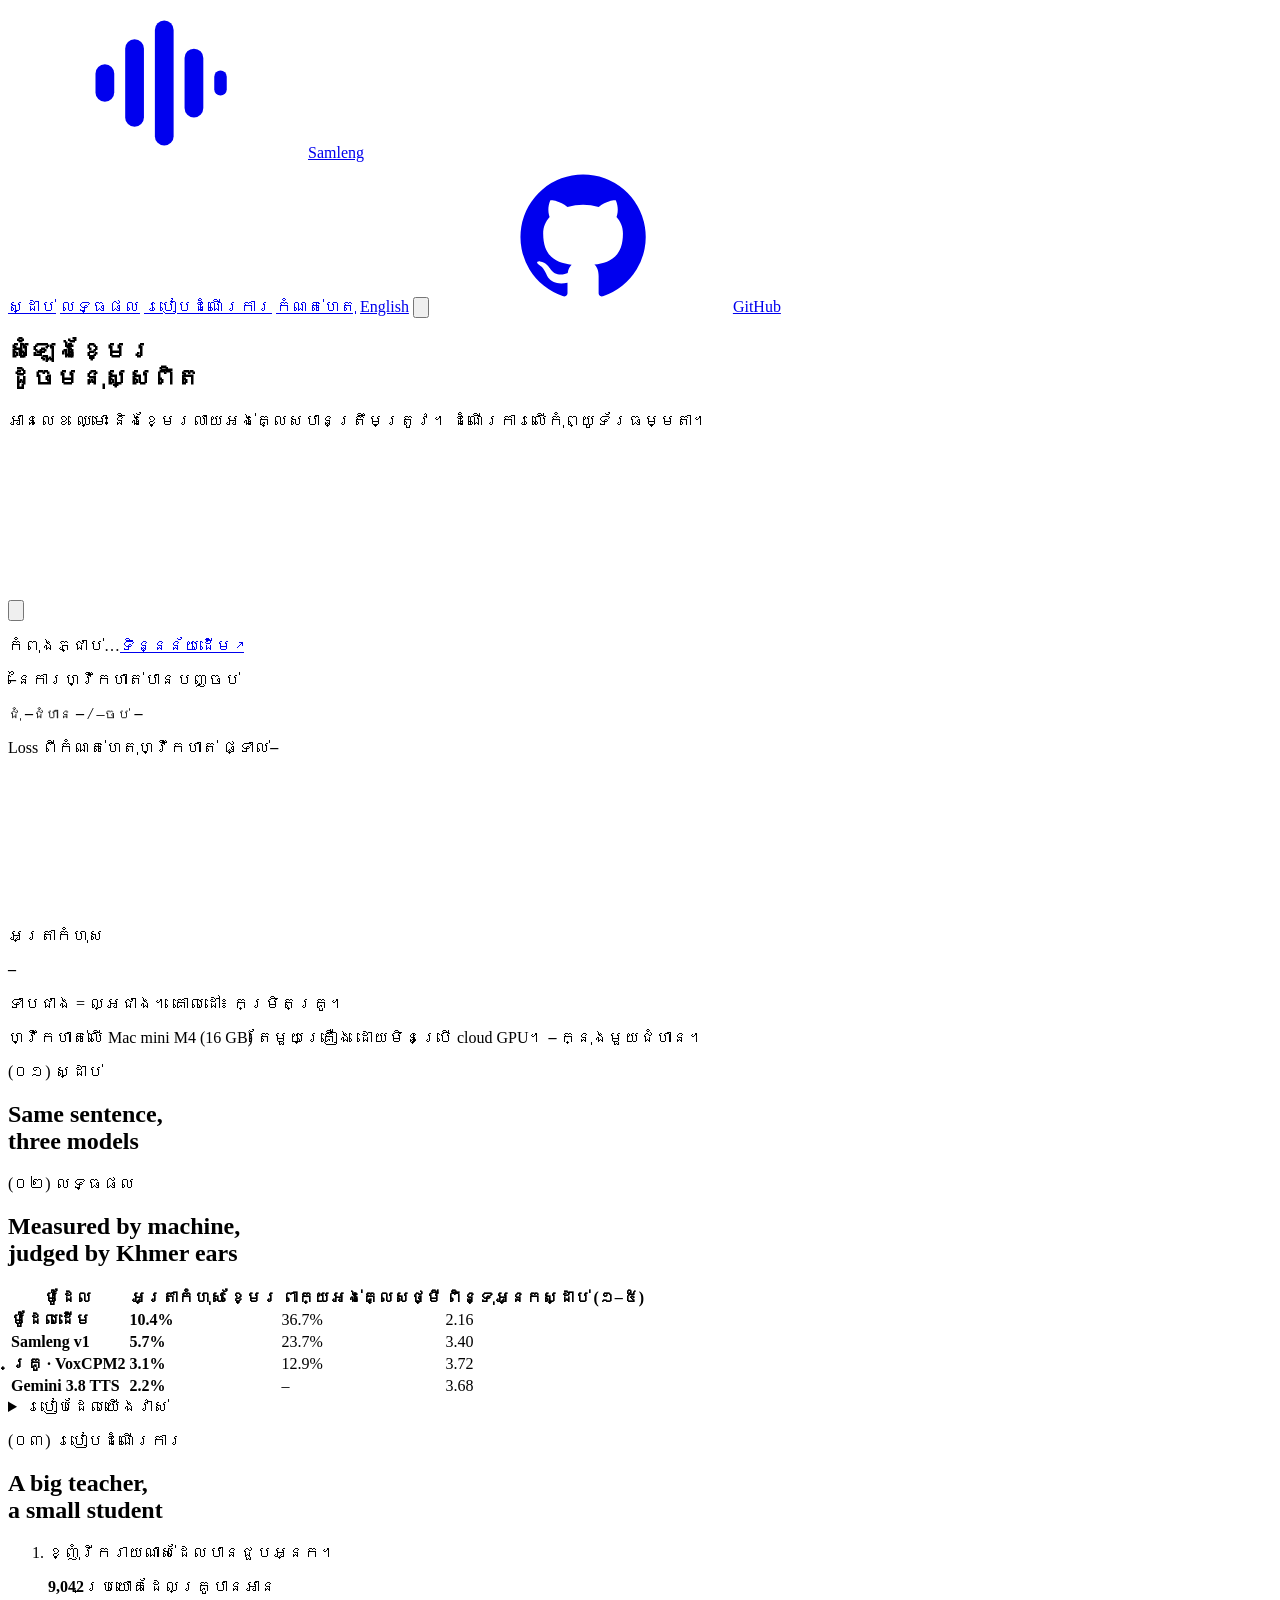
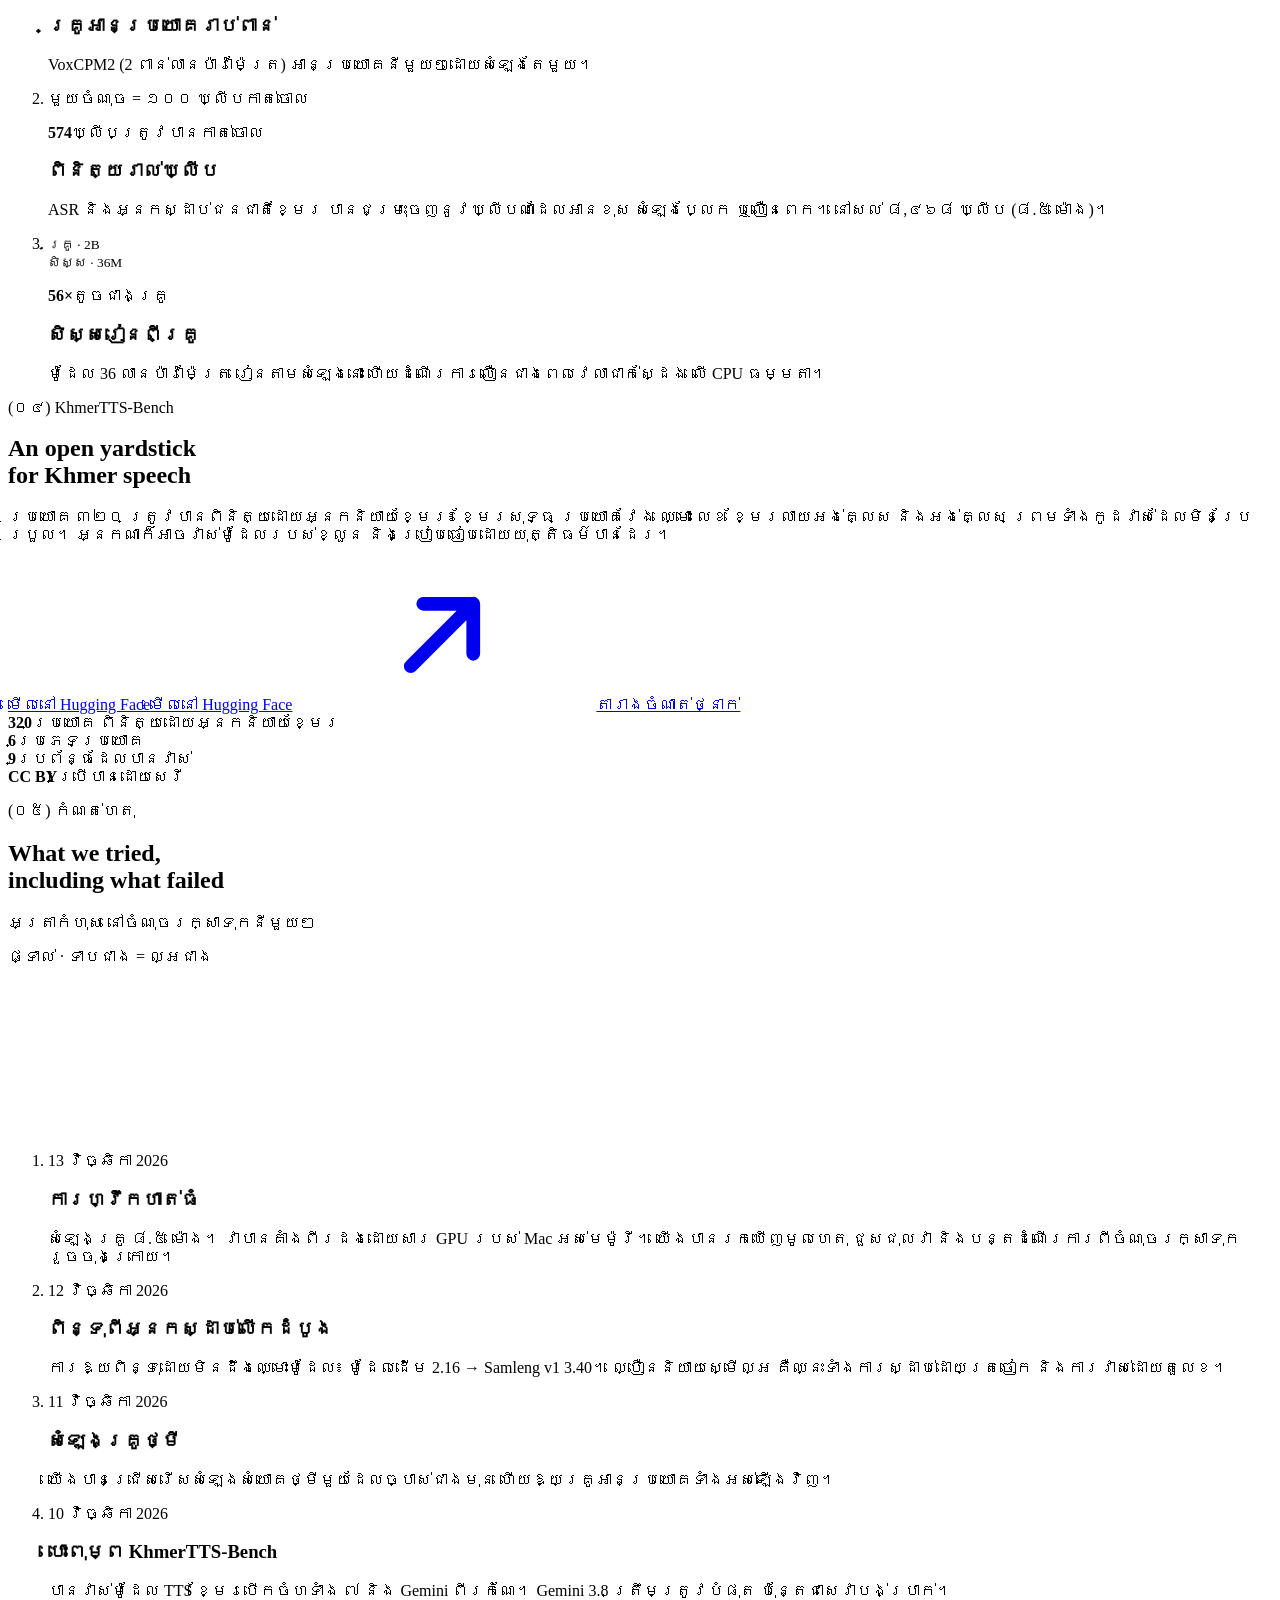
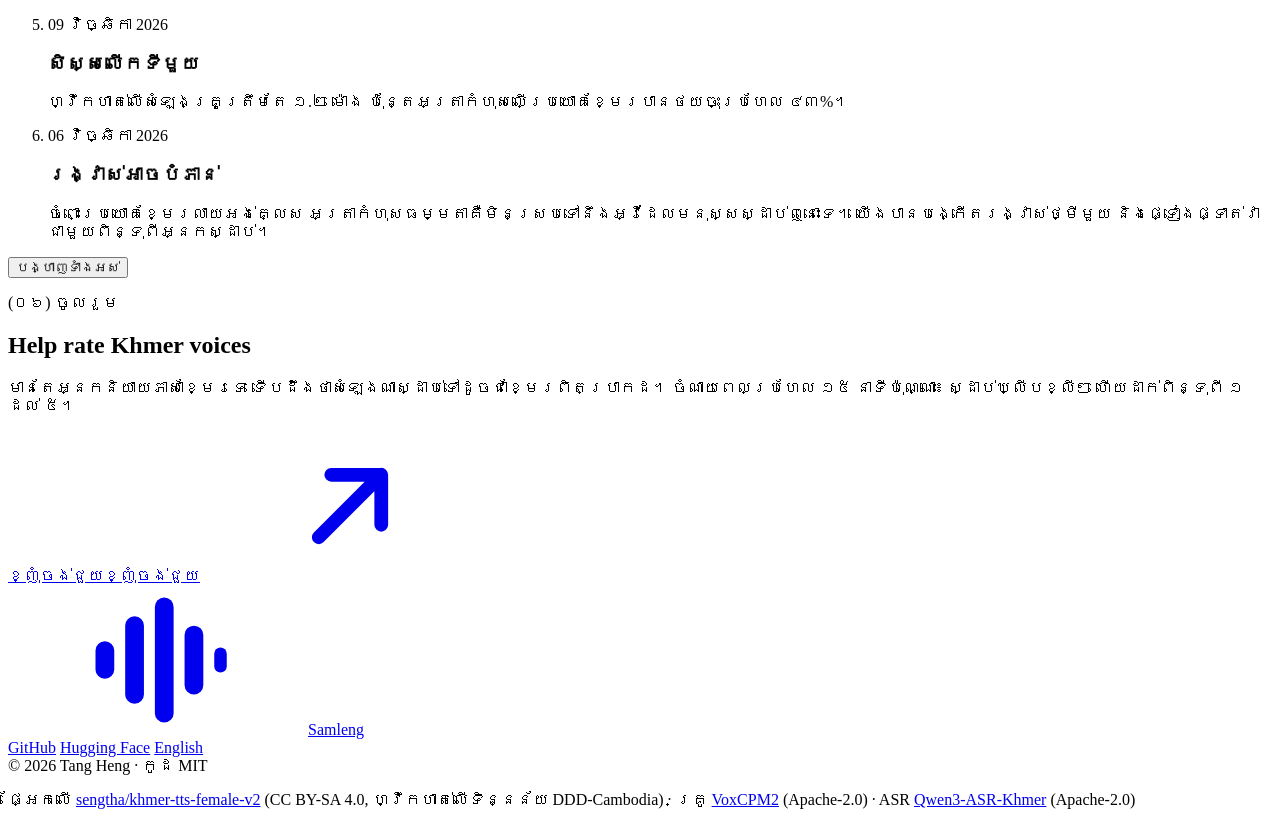
==== web/km/index.html @ 971cd3b6 "Lab log comes from the live status" ====
<!doctype html>
<html lang="km">
<head>
  <meta charset="utf-8">
  <meta name="viewport" content="width=device-width, initial-scale=1">
  <title>Samleng សំឡេង៖ សំឡេងខ្មែរបើកចំហ ដែលស្ដាប់ទៅដូចមនុស្សពិត</title>
  <meta name="description" content="Samleng គឺជាម៉ូដែលបំប្លែងអត្ថបទទៅជាសំឡេងខ្មែរបើកចំហ។ វាអានលេខ ឈ្មោះ និងប្រយោគខ្មែរលាយអង់គ្លេសបានត្រឹមត្រូវ ហើយដំណើរការលើកុំព្យូទ័រធម្មតា។ មើលការហ្វឹកហាត់ផ្ទាល់។">
  <meta name="color-scheme" content="light dark">
  <meta name="theme-color" media="(prefers-color-scheme: light)" content="#EEEBE5">
  <meta name="theme-color" media="(prefers-color-scheme: dark)" content="#0C0E16">
  <link rel="alternate" hreflang="km" href="/km">
  <link rel="alternate" hreflang="en" href="/">
  <meta property="og:type" content="website">
  <meta property="og:site_name" content="Samleng">
  <meta property="og:locale" content="km_KH">
  <meta property="og:title" content="Samleng សំឡេង: សំឡេងខ្មែរបើកចំហ">
  <meta property="og:description" content="ម៉ូដែល TTS ខ្មែរបើកចំហ ដែលអានលេខ ឈ្មោះ និងប្រយោគខ្មែរលាយអង់គ្លេសបានត្រឹមត្រូវ។ មើលការហ្វឹកហាត់ផ្ទាល់។">
  <link rel="icon" href="/favicon.svg" type="image/svg+xml">
  <link rel="preconnect" href="https://fonts.googleapis.com">
  <link rel="preconnect" href="https://fonts.gstatic.com" crossorigin>
  <link rel="stylesheet" href="https://fonts.googleapis.com/css2?family=Mona+Sans:wdth,wght@75..125,200..900&amp;family=Kantumruy+Pro:wght@300..700&amp;family=Koulen&amp;display=swap">
  <link rel="stylesheet" href="/styles.css">
</head>
<body data-theme="paper" data-lang="km" data-status="https://gist.githubusercontent.com/tangheng05/88470c558a887022f9c8f72951895528/raw/status.json">
<script>
  let saved = null;
  try { saved = localStorage.getItem("samleng-theme"); } catch (e) {}
  document.body.dataset.theme = saved || (matchMedia("(prefers-color-scheme: dark)").matches ? "night" : "paper");
</script>

<svg width="0" height="0" style="position:absolute" aria-hidden="true">
  <defs>
    <symbol id="mark" viewBox="0 0 24 24"><g fill="currentColor"><rect x="2" y="9" width="3" height="6" rx="1.5" /><rect x="6.75" y="5" width="3" height="14" rx="1.5" /><rect x="11.5" y="2" width="3" height="20" rx="1.5" /><rect x="16.25" y="6.5" width="3" height="11" rx="1.5" /><rect x="21" y="10" width="2" height="4" rx="1" /></g></symbol>
    <symbol id="gh" viewBox="0 0 24 24"><path fill="currentColor" d="M12 2a10 10 0 0 0-3.16 19.49c.5.09.68-.22.68-.48v-1.7c-2.78.6-3.37-1.34-3.37-1.34-.45-1.16-1.11-1.47-1.11-1.47-.91-.62.07-.6.07-.6 1 .07 1.53 1.03 1.53 1.03.9 1.52 2.34 1.08 2.91.83.09-.65.35-1.09.63-1.34-2.22-.25-4.55-1.11-4.55-4.94 0-1.09.39-1.98 1.03-2.68-.1-.25-.45-1.27.1-2.64 0 0 .84-.27 2.75 1.02a9.6 9.6 0 0 1 5 0c1.91-1.29 2.75-1.02 2.75-1.02.55 1.37.2 2.39.1 2.64.64.7 1.03 1.59 1.03 2.68 0 3.84-2.34 4.69-4.57 4.93.36.31.68.92.68 1.85v2.75c0 .27.18.58.69.48A10 10 0 0 0 12 2Z" /></symbol>
    <symbol id="down" viewBox="0 0 24 24"><path d="M12 5v14M6 13l6 6 6-6" fill="none" stroke="currentColor" stroke-width="2.2" stroke-linecap="round" stroke-linejoin="round" /></symbol>
    <symbol id="play" viewBox="0 0 16 16"><path d="M4 2.5v11l9.5-5.5z" fill="currentColor" /></symbol>
    <symbol id="arrow" viewBox="0 0 24 24"><path d="M7 17 17 7M9 7h8v8" fill="none" stroke="currentColor" stroke-width="2.2" stroke-linecap="round" stroke-linejoin="round" /></symbol>
  </defs>
</svg>

<section class="hero" id="top">
  <header class="hd wrap">
    <a class="brand" href="#top"><svg class="mark"><use href="#mark" /></svg>Samleng</a>
    <nav>
      <a class="u sec-link" href="#listen">ស្ដាប់</a>
      <a class="u sec-link" href="#results">លទ្ធផល</a>
      <a class="u sec-link" href="#how">របៀបដំណើរការ</a>
      <a class="u sec-link" href="#log">កំណត់ហេតុ</a>
      <a lang="en" hreflang="en" class="u lang" href="/">English</a>
      <button type="button" class="theme-btn" id="theme-btn" aria-label="ពន្លឺ / ងងឹត">
        <svg viewBox="0 0 24 24" aria-hidden="true">
          <mask id="moon-cut"><rect width="24" height="24" fill="#fff" /><circle class="cut" cx="25" cy="3" r="7" fill="#000" /></mask>
          <circle class="core" cx="12" cy="12" r="5" fill="currentColor" mask="url(#moon-cut)" />
          <g class="rays" stroke="currentColor" stroke-width="2" stroke-linecap="round"><path d="M12 1.8v2.2M12 20v2.2M1.8 12h2.2M20 12h2.2M4.8 4.8l1.5 1.5M17.7 17.7l1.5 1.5M4.8 19.2l1.5-1.5M17.7 6.3l1.5-1.5" /></g>
        </svg>
      </button>
      <a class="outline" href="https://github.com/tangheng05/samleng-tts" aria-label="GitHub"><svg><use href="#gh" /></svg><span>GitHub</span></a>
    </nav>
  </header>

  <div class="hero-body wrap grid">
    <div class="hero-copy">
      <h1 class="hero-h mask"><span class="in-mask">សំឡេងខ្មែរ<br>ដូចមនុស្សពិត</span></h1>
      <p class="t-body rv" style="--dl:.25s">អានលេខ ឈ្មោះ និងខ្មែរលាយអង់គ្លេសបានត្រឹមត្រូវ។ ដំណើរការលើកុំព្យូទ័រធម្មតា។</p>
      <canvas class="field rv" id="field" style="--dl:.35s" aria-hidden="true"></canvas>
      <div class="hp rv" id="hp" style="--dl:.4s">
        <button type="button" class="play" aria-label="ស្ដាប់គំរូ"><svg class="i-play" viewBox="0 0 16 16"><path d="M4 2.5v11l9.5-5.5z" fill="currentColor"/></svg><svg class="i-pause" viewBox="0 0 16 16"><path d="M4 2.5h3v11H4zm5 0h3v11H9z" fill="currentColor"/></svg></button>
        <div class="hp-main">
          <div class="wf" id="hp-wf"></div>
          <p class="hp-say" id="hp-say" lang="km"></p>
        </div>
      </div>
    </div>

    <aside class="run rv" style="--dl:.4s" aria-live="polite">
      <div class="run-top"><span class="state" data-s="idle" data-live="state">កំពុងភ្ជាប់…</span><a class="updated" href="https://gist.github.com/tangheng05/88470c558a887022f9c8f72951895528/revisions" target="_blank" rel="noopener" title="ប្រវត្តិទិន្នន័យដែលបានបោះពុម្ពនៅលើ GitHub"><span data-live="updated"></span><u>ទិន្នន័យដើម ↗</u></a></div>
      <p class="run-now" data-live="now" hidden></p>
      <p class="run-pct"><b data-live="pct">–</b><span>នៃការហ្វឹកហាត់បានបញ្ចប់</span></p>
      <div class="epochs" id="epochs" role="img" aria-label="ជុំ"></div>
      <p class="run-line"><span><small>ជុំ</small> <b data-live="epoch">–</b></span><span><small>ជំហាន</small> <b data-live="step">–</b><i> / <span data-live="total">–</span></i></span><span><small>ចប់</small> <b data-live="finish">–</b></span></p>
      <div class="loss">
        <div class="loss-head"><span>Loss ពីកំណត់ហេតុហ្វឹកហាត់ ផ្ទាល់</span><b data-live="loss">–</b></div>
        <svg id="loss" aria-hidden="true"></svg>
      </div>
      <div class="gauge">
        <div class="gauge-head"><p class="gauge-title">អត្រាកំហុស</p><p class="gauge-val"><b data-live="err">–</b> <small data-live="errstep"></small></p></div>
        <div class="gauge-track" id="gauge"></div>
        <p class="gauge-note">ទាបជាង = ល្អជាង។ គោលដៅ៖ កម្រិតគ្រូ។</p>
      </div>
      <p class="run-machine">ហ្វឹកហាត់លើ Mac mini M4 (16 GB) តែមួយគ្រឿង ដោយមិនប្រើ cloud GPU។ <b data-live="speed">–</b> ក្នុងមួយជំហាន។</p>
    </aside>
  </div>
</section>

<main>
  <section class="sec" id="listen">
    <div class="wrap">
      <header class="sec-head grid">
        <p class="sec-tag t-label rv">(០១) ស្ដាប់</p>
        <h2 class="t-h2 mask" lang="en"><span class="in-mask">Same sentence,<br>three models</span></h2>
      </header>
      <div class="listen grid">
        <ol class="picks rv" id="picks"></ol>
        <div class="stage rv" style="--dl:.1s">
          <p class="say" id="say" lang="km"></p>
          <p class="say-en" id="say-en"></p>
          <div class="players" id="players"></div>
        </div>
      </div>
    </div>
  </section>

  <section class="sec" id="results">
    <div class="wrap">
      <header class="sec-head grid">
        <p class="sec-tag t-label rv">(០២) លទ្ធផល</p>
        <h2 class="t-h2 mask" lang="en"><span class="in-mask">Measured by machine,<br>judged by Khmer ears</span></h2>
      </header>
      <div class="results rv">
        <table class="rtable">
          <thead><tr><th>ម៉ូដែល</th><th class="col-k">អត្រាកំហុស ខ្មែរ</th><th>ពាក្យអង់គ្លេសថ្មី</th><th>ពិន្ទុអ្នកស្ដាប់ (១–៥)</th></tr></thead>
          <tbody>
            <tr><td class="sys"><b>ម៉ូដែលដើម</b></td><td data-k="អត្រាកំហុស ខ្មែរ"><div class="hbar"><b>10.4%</b><span><i style="--v:86.7"></i></span></div></td><td class="val" data-k="ពាក្យអង់គ្លេសថ្មី">36.7%</td><td class="val" data-k="ពិន្ទុអ្នកស្ដាប់">2.16</td></tr>
            <tr class="ours"><td class="sys"><b>Samleng v1</b></td><td data-k="អត្រាកំហុស ខ្មែរ"><div class="hbar"><b>5.7%</b><span><i style="--v:47.5;--dl:.35s"></i></span></div></td><td class="val" data-k="ពាក្យអង់គ្លេសថ្មី">23.7%</td><td class="val" data-k="ពិន្ទុអ្នកស្ដាប់">3.40</td></tr>
            <tr><td class="sys"><b>គ្រូ · VoxCPM2</b></td><td data-k="អត្រាកំហុស ខ្មែរ"><div class="hbar"><b>3.1%</b><span><i style="--v:25.8;--dl:.5s"></i></span></div></td><td class="val" data-k="ពាក្យអង់គ្លេសថ្មី">12.9%</td><td class="val" data-k="ពិន្ទុអ្នកស្ដាប់">3.72</td></tr>
            <tr><td class="sys"><b>Gemini 3.8 TTS</b></td><td data-k="អត្រាកំហុស ខ្មែរ"><div class="hbar"><b>2.2%</b><span><i style="--v:18.3;--dl:.65s"></i></span></div></td><td class="val na" data-k="ពាក្យអង់គ្លេសថ្មី">–</td><td class="val" data-k="ពិន្ទុអ្នកស្ដាប់">3.68</td></tr>
          </tbody>
        </table>
        <details class="measure"><summary>របៀបដែលយើងវាស់</summary><ul class="notes-list">
          <li><b>អត្រាកំហុស</b><p class="t-small">មេដ្យាន (median) នៃភាគរយតួអក្សរដែលប្រព័ន្ធស្គាល់សំឡេងសរសេរខុស។ ពិន្ទុអាចប្រែប្រួលប្រហែល ១ ពិន្ទុដោយចៃដន្យ ដូច្នេះយើងមិនរាប់ភាពខុសគ្នាតូចជាងនេះទេ។</p></li>
          <li><b>ពិន្ទុអ្នកស្ដាប់</b><p class="t-small">ការឱ្យពិន្ទុពី ១ ដល់ ៥ ដោយមិនដឹងថាជាម៉ូដែលណា លើប្រយោគចំនួន ២៥។ បច្ចុប្បន្នមានអ្នកវាយតម្លៃតែម្នាក់គត់ (អ្នកបង្កើត) ហើយយើងកំពុងស្វែងរកអ្នកស្ដាប់បន្ថែម។</p></li>
          <li><b>ពាក្យអង់គ្លេសថ្មី</b><p class="t-small">ប្រយោគខ្មែរលាយពាក្យអង់គ្លេស ដែលម៉ូដែលមិនធ្លាប់ឃើញពេលហ្វឹកហាត់។ Gemini អានអត្ថបទដើម ចំណែកម៉ូដែលផ្សេងទៀតប្រើកម្មវិធីបំប្លែងលេខរបស់យើង។</p></li>
        </ul></details>
      </div>
    </div>
  </section>

  <section class="sec" id="how">
    <div class="wrap">
      <header class="sec-head grid">
        <p class="sec-tag t-label rv">(០៣) របៀបដំណើរការ</p>
        <h2 class="t-h2 mask" lang="en"><span class="in-mask">A big teacher,<br>a small student</span></h2>
      </header>
      <ol class="steps grid">
        <li class="step rv">
          <div class="viz viz-read"><p lang="km">ខ្ញុំរីករាយណាស់ដែលបានជួបអ្នក។</p><span class="viz-arrow"></span><div class="viz-wave"><i style="height:22%"></i><i style="height:48%"></i><i style="height:70%"></i><i style="height:36%"></i><i style="height:90%"></i><i style="height:58%"></i><i style="height:30%"></i><i style="height:76%"></i><i style="height:100%"></i><i style="height:52%"></i><i style="height:82%"></i><i style="height:40%"></i><i style="height:64%"></i><i style="height:28%"></i><i style="height:86%"></i><i style="height:46%"></i><i style="height:72%"></i><i style="height:34%"></i><i style="height:56%"></i><i style="height:20%"></i><i style="height:60%"></i><i style="height:88%"></i><i style="height:42%"></i><i style="height:68%"></i><i style="height:26%"></i></div></div>
          <p class="fig"><b>9,042</b><span>ប្រយោគដែលគ្រូបានអាន</span></p>
          <h3 class="t-h3">គ្រូអានប្រយោគរាប់ពាន់</h3>
          <p class="t-small">VoxCPM2 (2 ពាន់លានប៉ារ៉ាម៉ែត្រ) អានប្រយោគនីមួយៗដោយសំឡេងតែមួយ។</p>
        </li>
        <li class="step rv" style="--dl:.1s">
          <div class="viz viz-check"><div class="dots"><i></i><i></i><i></i><i></i><i></i><i></i><i></i><i class="out"></i><i></i><i></i><i></i><i></i><i></i><i></i><i></i><i></i><i></i><i></i><i></i><i></i><i></i><i></i><i></i><i class="out"></i><i></i><i></i><i></i><i></i><i></i><i></i><i></i><i></i><i></i><i></i><i></i><i></i><i></i><i></i><i></i><i></i><i></i><i class="out"></i><i></i><i></i><i></i><i></i><i></i><i></i><i></i><i></i><i></i><i></i><i class="out"></i><i></i><i></i><i></i><i></i><i></i><i></i><i></i><i></i><i></i><i></i><i></i><i></i><i></i><i class="out"></i><i></i><i></i><i></i><i></i><i></i><i></i><i></i><i></i><i></i><i></i><i></i><i></i><i></i><i></i><i></i><i></i><i></i><i class="out"></i><i></i><i></i><i></i><i></i><i></i></div><p class="viz-key"><i></i>មួយចំណុច = ១០០ ឃ្លីប<i class="out"></i>កាត់ចោល</p></div>
          <p class="fig"><b>574</b><span>ឃ្លីបត្រូវបានកាត់ចោល</span></p>
          <h3 class="t-h3">ពិនិត្យរាល់ឃ្លីប</h3>
          <p class="t-small">ASR និងអ្នកស្ដាប់ជនជាតិខ្មែរ បានជម្រុះចេញនូវឃ្លីបណាដែលអានខុស សំឡេងប្លែក ឬលឿនពេក។ នៅសល់ ៨,៤៦៨ ឃ្លីប (៨.៥ ម៉ោង)។</p>
        </li>
        <li class="step rv" style="--dl:.2s">
          <div class="viz viz-size"><div><span class="big"></span><small>គ្រូ · 2B</small></div><div><span class="small"></span><small>សិស្ស · 36M</small></div></div>
          <p class="fig"><b>56×</b><span>តូចជាងគ្រូ</span></p>
          <h3 class="t-h3">សិស្សរៀនពីគ្រូ</h3>
          <p class="t-small">ម៉ូដែល 36 លានប៉ារ៉ាម៉ែត្រ រៀនតាមសំឡេងនោះ ហើយដំណើរការលឿនជាងពេលវេលាជាក់ស្ដែង លើ CPU ធម្មតា។</p>
        </li>
      </ol>
    </div>
  </section>

  <section class="band" id="bench">
    <div class="wrap grid">
      <div class="band-head">
        <p class="t-label rv">(០៤) KhmerTTS-Bench</p>
        <h2 class="t-h2 mask" style="margin-top:18px" lang="en"><span class="in-mask">An open yardstick<br>for Khmer speech</span></h2>
        <p class="t-body rv">ប្រយោគ ៣២០ ត្រូវបានពិនិត្យដោយអ្នកនិយាយខ្មែរ៖ ខ្មែរសុទ្ធ ប្រយោគវែង ឈ្មោះ លេខ ខ្មែរលាយអង់គ្លេស និងអង់គ្លេស ព្រមទាំងកូដវាស់ដែលមិនប្រែប្រួល។ អ្នកណាក៏អាចវាស់ម៉ូដែលរបស់ខ្លួន និងប្រៀបធៀបដោយយុត្តិធម៌បានដែរ។</p>
        <div class="band-act rv">
          <a class="btn" href="https://huggingface.co/datasets/hengthegoat/khmertts-bench-v1"><span class="roll"><span>មើលនៅ Hugging Face</span><span aria-hidden="true">មើលនៅ Hugging Face</span></span><svg><use href="#arrow" /></svg></a>
          <a class="btn ghost" href="https://github.com/tangheng05/samleng-tts#results">តារាងចំណាត់ថ្នាក់</a>
        </div>
      </div>
      <div class="stats rv">
        <div><b>320</b><span>ប្រយោគ ពិនិត្យដោយអ្នកនិយាយខ្មែរ</span></div>
        <div><b>6</b><span>ប្រភេទប្រយោគ</span></div>
        <div><b>9</b><span>ប្រព័ន្ធដែលបានវាស់</span></div>
        <div><b>CC BY</b><span>ប្រើបានដោយសេរី</span></div>
      </div>
    </div>
  </section>

  <section class="sec" id="log">
    <div class="wrap">
      <header class="sec-head grid">
        <p class="sec-tag t-label rv">(០៥) កំណត់ហេតុ</p>
        <h2 class="t-h2 mask" lang="en"><span class="in-mask">What we tried,<br>including what failed</span></h2>
      </header>
      <div class="history rv">
        <div class="history-head"><p class="history-title">អត្រាកំហុស នៅចំណុចរក្សាទុកនីមួយៗ</p><p class="history-sub">ផ្ទាល់ · ទាបជាង = ល្អជាង</p></div>
        <svg id="history" role="img" aria-label="អត្រាកំហុសតាមជំហាន"></svg>
      </div>
      <ol class="log">
        <li class="rv"><time>13 វិច្ឆិកា 2026</time><h3 class="t-h3">ការហ្វឹកហាត់ធំ</h3><p class="t-small">សំឡេងគ្រូ ៨.៥ ម៉ោង។ វាបានគាំងពីរដងដោយសារ GPU របស់ Mac អស់មេម៉ូរី។ យើងបានរកឃើញមូលហេតុ ជួសជុលវា និងបន្តដំណើរការពីចំណុចរក្សាទុករួចចុងក្រោយ។</p></li>
        <li class="rv"><time>12 វិច្ឆិកា 2026</time><h3 class="t-h3">ពិន្ទុពីអ្នកស្ដាប់លើកដំបូង</h3><p class="t-small">ការឱ្យពិន្ទុដោយមិនដឹងឈ្មោះម៉ូដែល៖ ម៉ូដែលដើម 2.16 → Samleng v1 3.40។ ល្បឿននិយាយស្មើល្អ គឺឈ្នះទាំងការស្ដាប់ដោយត្រចៀក និងការវាស់ដោយតួលេខ។</p></li>
        <li class="rv"><time>11 វិច្ឆិកា 2026</time><h3 class="t-h3">សំឡេងគ្រូថ្មី</h3><p class="t-small">យើងបានជ្រើសរើសសំឡេងសំយោគថ្មីមួយដែលច្បាស់ជាងមុន ហើយឱ្យគ្រូអានប្រយោគទាំងអស់ឡើងវិញ។</p></li>
        <li class="rv"><time>10 វិច្ឆិកា 2026</time><h3 class="t-h3">បោះពុម្ព KhmerTTS-Bench</h3><p class="t-small">បានវាស់ម៉ូដែល TTS ខ្មែរបើកចំហទាំង ៧ និង Gemini ពីរកំណែ។ Gemini 3.8 ត្រឹមត្រូវបំផុត ប៉ុន្តែជាសេវាបង់ប្រាក់។</p></li>
        <li class="rv"><time>09 វិច្ឆិកា 2026</time><h3 class="t-h3">សិស្សលើកទីមួយ</h3><p class="t-small">ហ្វឹកហាត់លើសំឡេងគ្រូត្រឹមតែ ១.២ ម៉ោង ប៉ុន្តែអត្រាកំហុសលើប្រយោគខ្មែរបានថយចុះប្រហែល ៤៣%។</p></li>
        <li class="rv"><time>06 វិច្ឆិកា 2026</time><h3 class="t-h3">រង្វាស់អាចបំភាន់</h3><p class="t-small">ចំពោះប្រយោគខ្មែរលាយអង់គ្លេស អត្រាកំហុសធម្មតាគឺមិនស្របទៅនឹងអ្វីដែលមនុស្សស្ដាប់ឮនោះទេ។ យើងបានបង្កើតរង្វាស់ថ្មីមួយ និងផ្ទៀងផ្ទាត់វាជាមួយពិន្ទុពីអ្នកស្ដាប់។</p></li>
      </ol>
      <button type="button" class="log-more" id="log-more">បង្ហាញទាំងអស់</button>
    </div>
  </section>

  <section class="end wrap" id="help">
    <div class="end-panel rv">
      <p class="t-label">(០៦) ចូលរួម</p>
      <h2 class="t-h2" lang="en">Help rate Khmer voices</h2>
      <p class="t-body">មានតែអ្នកនិយាយភាសាខ្មែរទេ ទើបដឹងថាសំឡេងណាស្ដាប់ទៅដូចជាខ្មែរពិតប្រាកដ។ ចំណាយពេលប្រហែល ១៥ នាទីប៉ុណ្ណោះ៖ ស្ដាប់ឃ្លីបខ្លីៗ ហើយដាក់ពិន្ទុពី ១ ដល់ ៥។</p>
      <a class="btn" href="https://t.me/hengthegoat"><span class="roll"><span>ខ្ញុំចង់ជួយ</span><span aria-hidden="true">ខ្ញុំចង់ជួយ</span></span><svg><use href="#arrow" /></svg></a>
      <div class="end-wave" aria-hidden="true"><b style="height:40%;--d:0s"></b><b style="height:70%;--d:.3s"></b><b style="height:55%;--d:.6s"></b><b style="height:90%;--d:.2s"></b><b style="height:60%;--d:.5s"></b><b style="height:35%;--d:.8s"></b><b style="height:75%;--d:.1s"></b><b style="height:100%;--d:.4s"></b><b style="height:50%;--d:.7s"></b><b style="height:80%;--d:.25s"></b><b style="height:45%;--d:.55s"></b><b style="height:65%;--d:.15s"></b><b style="height:30%;--d:.45s"></b></div>
    </div>
  </section>
</main>

<footer class="ft wrap">
  <div class="ft-top">
    <a class="brand" href="#top"><svg class="mark"><use href="#mark" /></svg>Samleng</a>
    <nav>
      <a class="u" href="https://github.com/tangheng05/samleng-tts">GitHub</a>
      <a class="u" href="https://huggingface.co/datasets/hengthegoat/khmertts-bench-v1">Hugging Face</a>
      <a class="u" lang="en" href="/">English</a>
    </nav>
    <span class="t-small">© 2026 Tang Heng · កូដ MIT</span>
  </div>
  <p class="ft-credit">ផ្អែកលើ <a class="u" href="https://huggingface.co/sengtha/khmer-tts-female-v2">sengtha/khmer-tts-female-v2</a> (CC BY-SA 4.0, ហ្វឹកហាត់លើទិន្នន័យ DDD-Cambodia) · គ្រូ <a class="u" href="https://huggingface.co/openbmb/VoxCPM2">VoxCPM2</a> (Apache-2.0) · ASR <a class="u" href="https://huggingface.co/seanghay/Qwen3-ASR-0.6B-Khmer">Qwen3-ASR-Khmer</a> (Apache-2.0)</p>
</footer>

<script src="/site.js" defer></script>
</body>
</html>
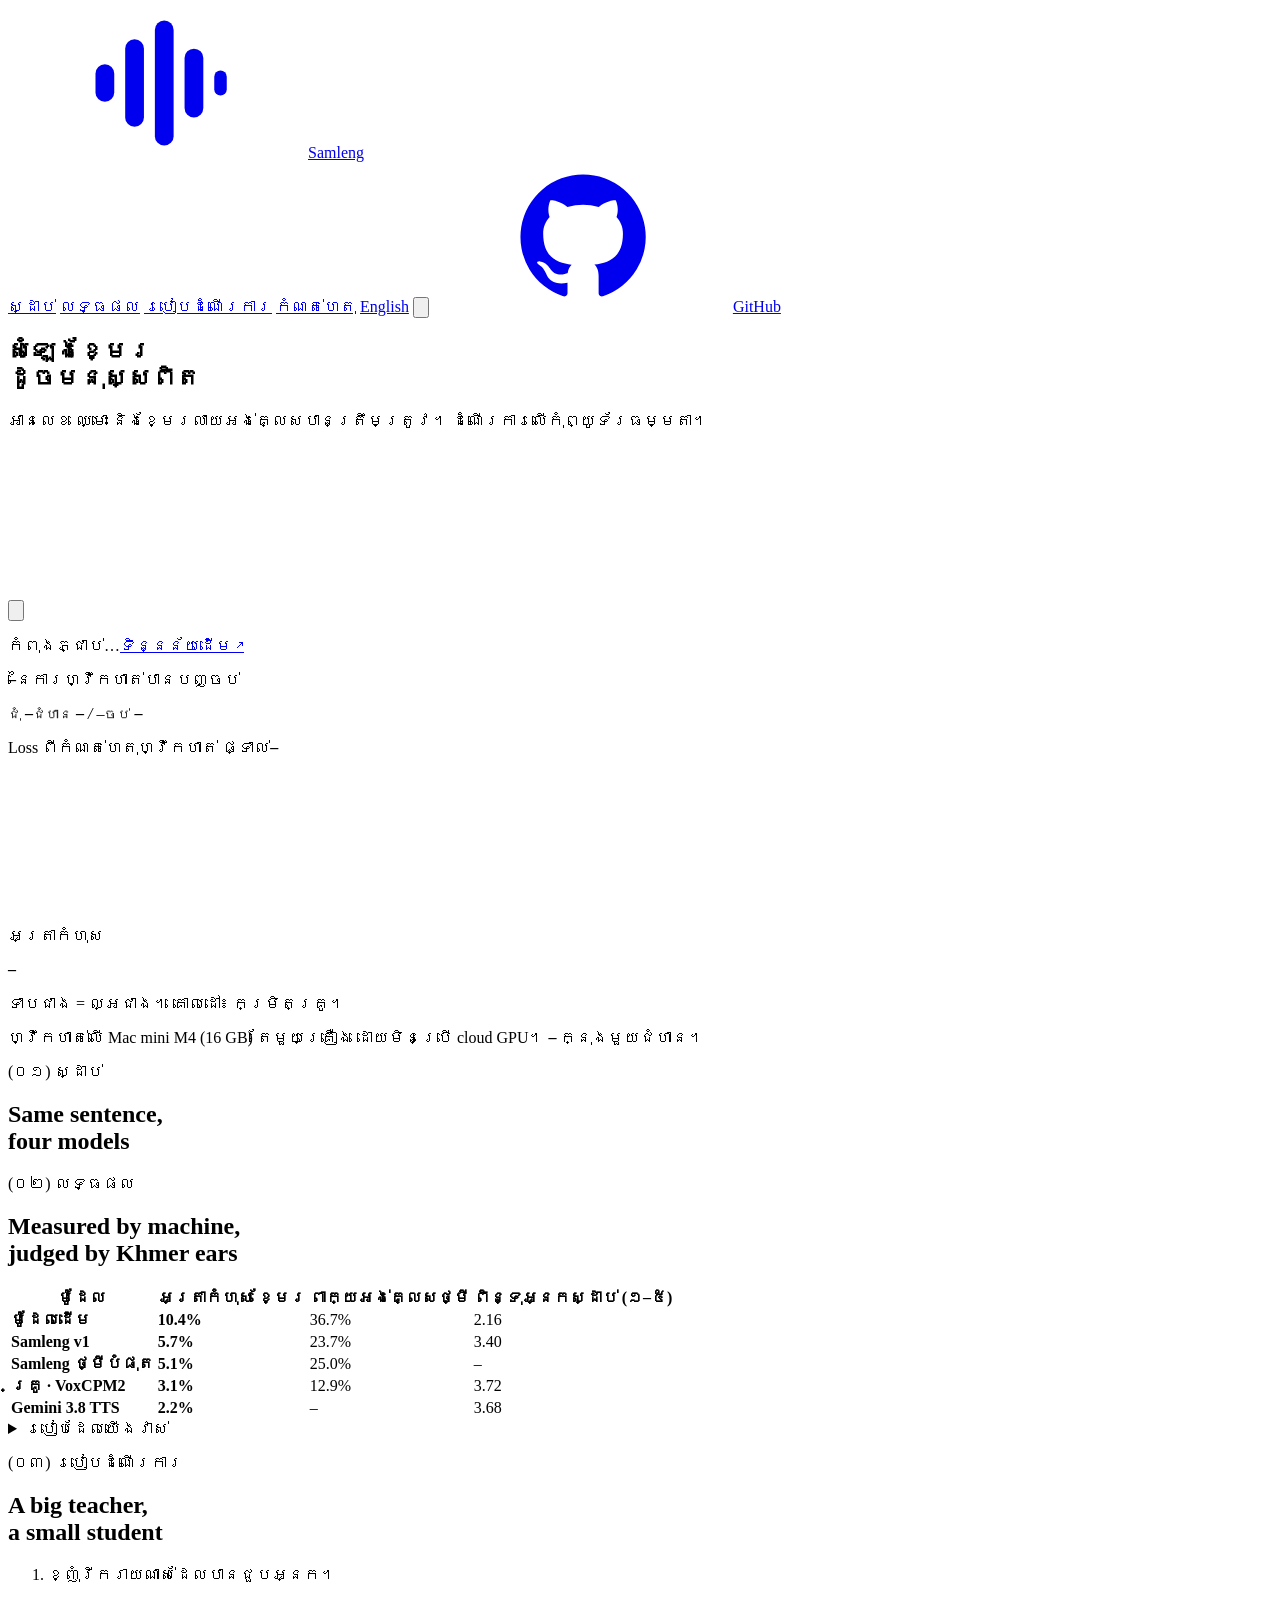
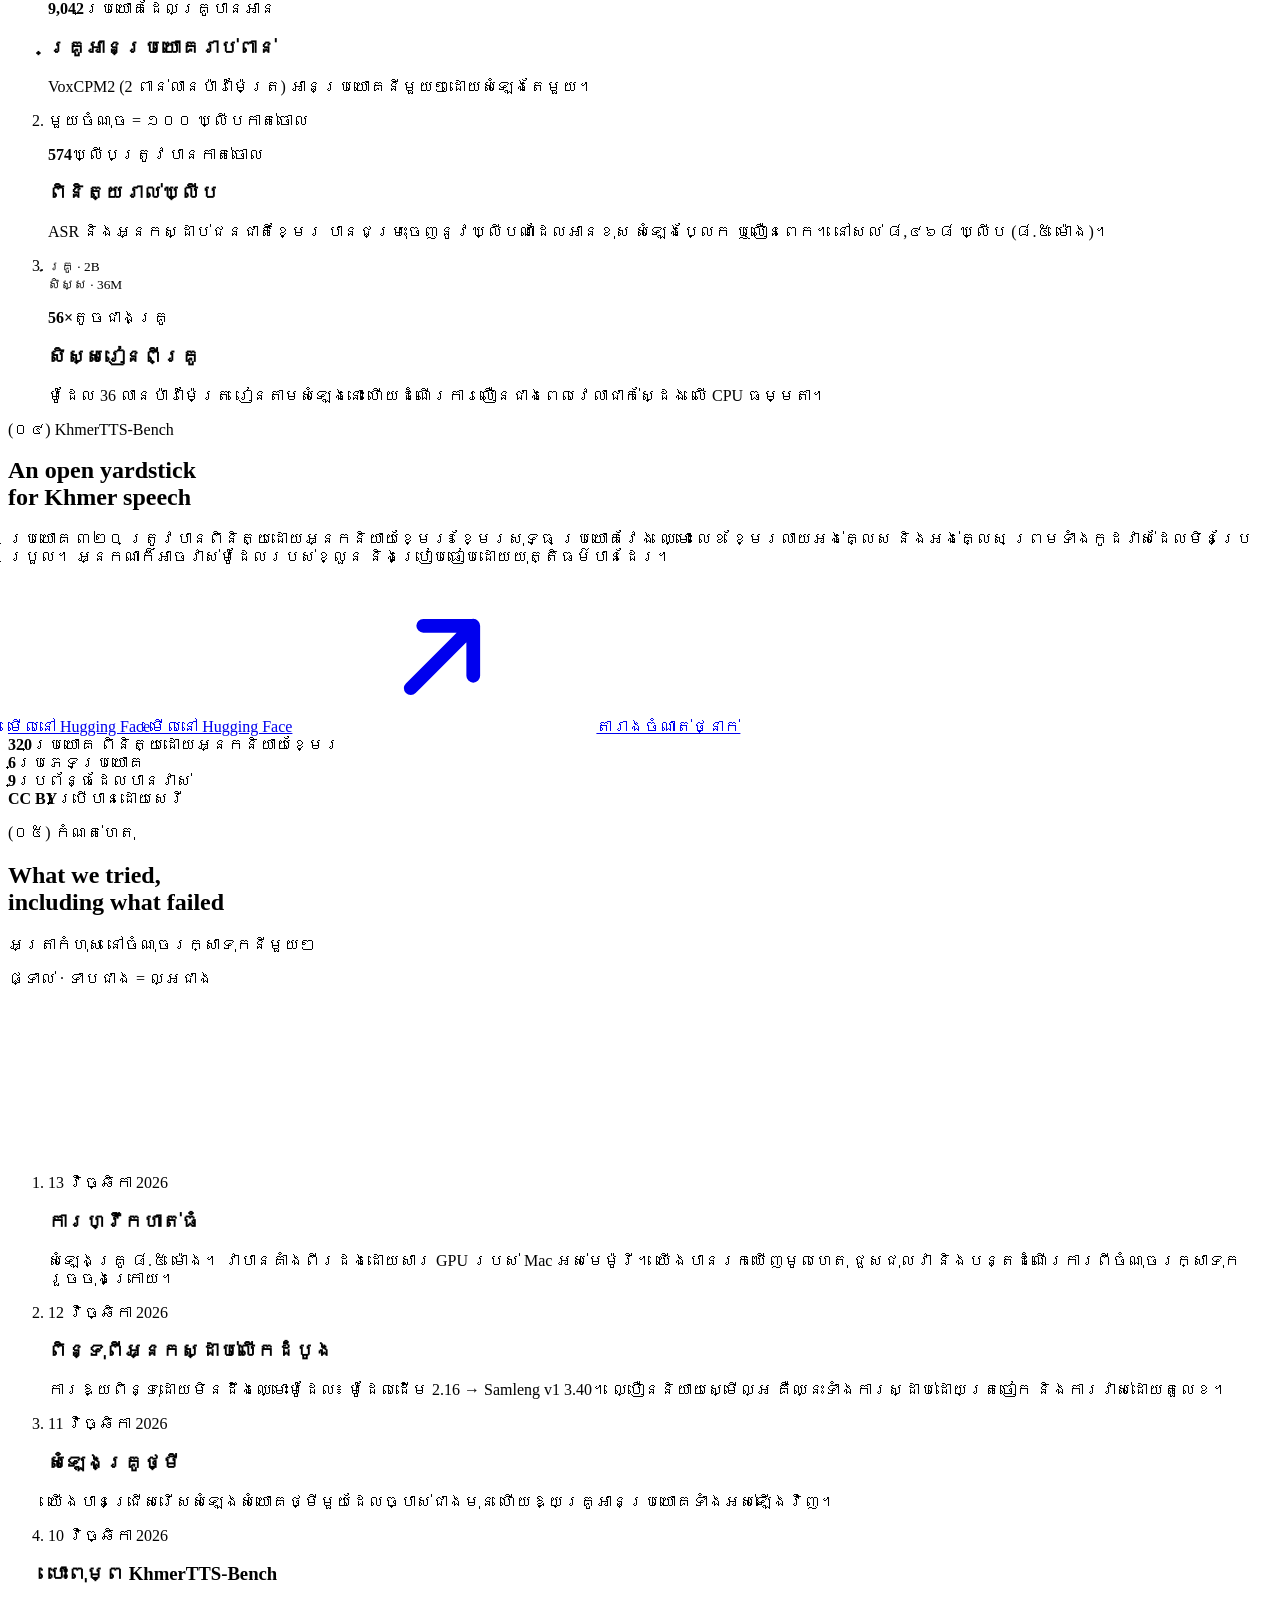
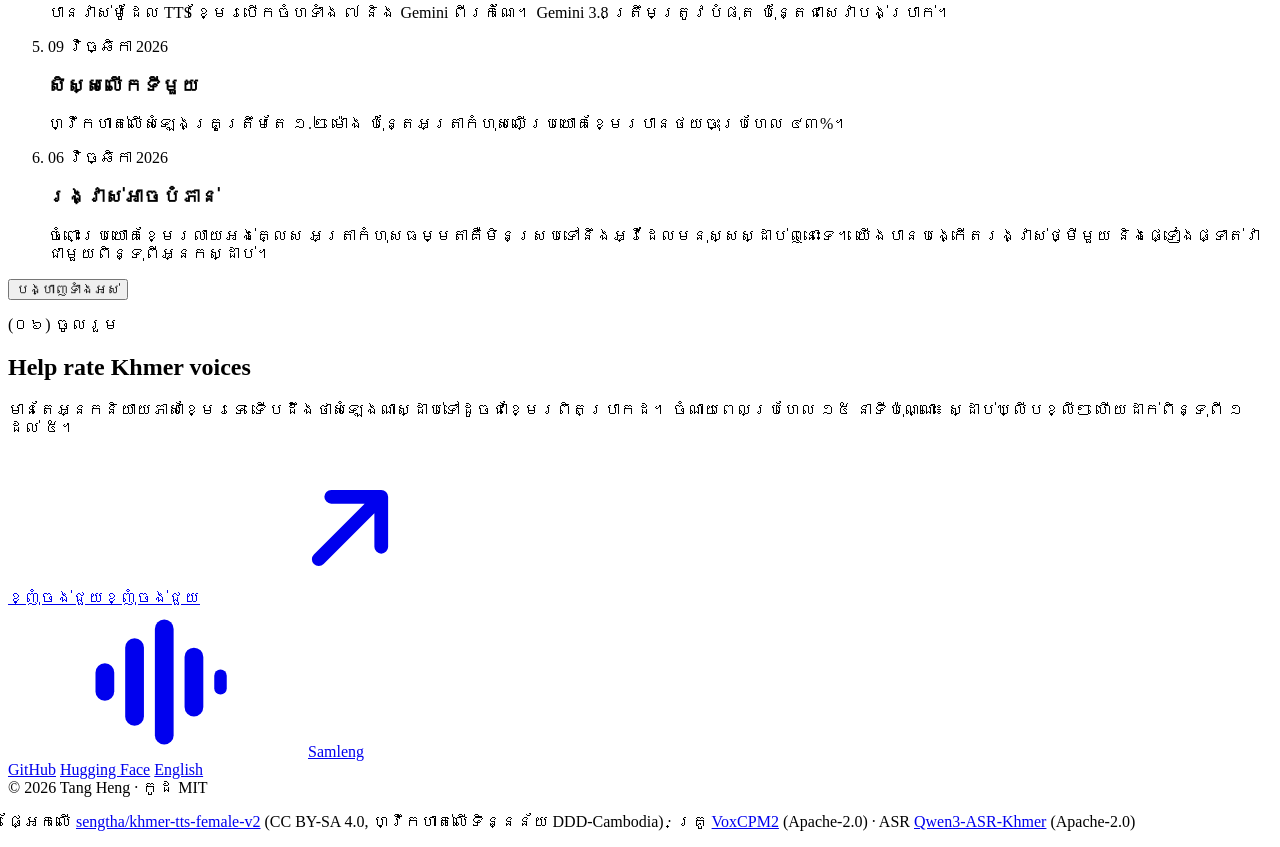
==== commit 692f08c4: "Site: add the latest model to results and samples" ====
--- a/web/km/index.html
+++ b/web/km/index.html
@@ -97,7 +97,7 @@
     <div class="wrap">
       <header class="sec-head grid">
         <p class="sec-tag t-label rv">(០១) ស្ដាប់</p>
-        <h2 class="t-h2 mask" lang="en"><span class="in-mask">Same sentence,<br>three models</span></h2>
+        <h2 class="t-h2 mask" lang="en"><span class="in-mask">Same sentence,<br>four models</span></h2>
       </header>
       <div class="listen grid">
         <ol class="picks rv" id="picks"></ol>
@@ -121,15 +121,17 @@
           <thead><tr><th>ម៉ូដែល</th><th class="col-k">អត្រាកំហុស ខ្មែរ</th><th>ពាក្យអង់គ្លេសថ្មី</th><th>ពិន្ទុអ្នកស្ដាប់ (១–៥)</th></tr></thead>
           <tbody>
             <tr><td class="sys"><b>ម៉ូដែលដើម</b></td><td data-k="អត្រាកំហុស ខ្មែរ"><div class="hbar"><b>10.4%</b><span><i style="--v:86.7"></i></span></div></td><td class="val" data-k="ពាក្យអង់គ្លេសថ្មី">36.7%</td><td class="val" data-k="ពិន្ទុអ្នកស្ដាប់">2.16</td></tr>
-            <tr class="ours"><td class="sys"><b>Samleng v1</b></td><td data-k="អត្រាកំហុស ខ្មែរ"><div class="hbar"><b>5.7%</b><span><i style="--v:47.5;--dl:.35s"></i></span></div></td><td class="val" data-k="ពាក្យអង់គ្លេសថ្មី">23.7%</td><td class="val" data-k="ពិន្ទុអ្នកស្ដាប់">3.40</td></tr>
-            <tr><td class="sys"><b>គ្រូ · VoxCPM2</b></td><td data-k="អត្រាកំហុស ខ្មែរ"><div class="hbar"><b>3.1%</b><span><i style="--v:25.8;--dl:.5s"></i></span></div></td><td class="val" data-k="ពាក្យអង់គ្លេសថ្មី">12.9%</td><td class="val" data-k="ពិន្ទុអ្នកស្ដាប់">3.72</td></tr>
-            <tr><td class="sys"><b>Gemini 3.8 TTS</b></td><td data-k="អត្រាកំហុស ខ្មែរ"><div class="hbar"><b>2.2%</b><span><i style="--v:18.3;--dl:.65s"></i></span></div></td><td class="val na" data-k="ពាក្យអង់គ្លេសថ្មី">–</td><td class="val" data-k="ពិន្ទុអ្នកស្ដាប់">3.68</td></tr>
+            <tr><td class="sys"><b>Samleng v1</b></td><td data-k="អត្រាកំហុស ខ្មែរ"><div class="hbar"><b>5.7%</b><span><i style="--v:47.5;--dl:.35s"></i></span></div></td><td class="val" data-k="ពាក្យអង់គ្លេសថ្មី">23.7%</td><td class="val" data-k="ពិន្ទុអ្នកស្ដាប់">3.40</td></tr>
+            <tr class="ours"><td class="sys"><b>Samleng ថ្មីបំផុត</b></td><td data-k="អត្រាកំហុស ខ្មែរ"><div class="hbar"><b>5.1%</b><span><i style="--v:42.5;--dl:.45s"></i></span></div></td><td class="val" data-k="ពាក្យអង់គ្លេសថ្មី">25.0%</td><td class="val na" data-k="ពិន្ទុអ្នកស្ដាប់">–</td></tr>
+            <tr><td class="sys"><b>គ្រូ · VoxCPM2</b></td><td data-k="អត្រាកំហុស ខ្មែរ"><div class="hbar"><b>3.1%</b><span><i style="--v:25.8;--dl:.55s"></i></span></div></td><td class="val" data-k="ពាក្យអង់គ្លេសថ្មី">12.9%</td><td class="val" data-k="ពិន្ទុអ្នកស្ដាប់">3.72</td></tr>
+            <tr><td class="sys"><b>Gemini 3.8 TTS</b></td><td data-k="អត្រាកំហុស ខ្មែរ"><div class="hbar"><b>2.2%</b><span><i style="--v:18.3;--dl:.7s"></i></span></div></td><td class="val na" data-k="ពាក្យអង់គ្លេសថ្មី">–</td><td class="val" data-k="ពិន្ទុអ្នកស្ដាប់">3.68</td></tr>
           </tbody>
         </table>
         <details class="measure"><summary>របៀបដែលយើងវាស់</summary><ul class="notes-list">
           <li><b>អត្រាកំហុស</b><p class="t-small">មេដ្យាន (median) នៃភាគរយតួអក្សរដែលប្រព័ន្ធស្គាល់សំឡេងសរសេរខុស។ ពិន្ទុអាចប្រែប្រួលប្រហែល ១ ពិន្ទុដោយចៃដន្យ ដូច្នេះយើងមិនរាប់ភាពខុសគ្នាតូចជាងនេះទេ។</p></li>
           <li><b>ពិន្ទុអ្នកស្ដាប់</b><p class="t-small">ការឱ្យពិន្ទុពី ១ ដល់ ៥ ដោយមិនដឹងថាជាម៉ូដែលណា លើប្រយោគចំនួន ២៥។ បច្ចុប្បន្នមានអ្នកវាយតម្លៃតែម្នាក់គត់ (អ្នកបង្កើត) ហើយយើងកំពុងស្វែងរកអ្នកស្ដាប់បន្ថែម។</p></li>
           <li><b>ពាក្យអង់គ្លេសថ្មី</b><p class="t-small">ប្រយោគខ្មែរលាយពាក្យអង់គ្លេស ដែលម៉ូដែលមិនធ្លាប់ឃើញពេលហ្វឹកហាត់។ Gemini អានអត្ថបទដើម ចំណែកម៉ូដែលផ្សេងទៀតប្រើកម្មវិធីបំប្លែងលេខរបស់យើង។</p></li>
+          <li><b>Samleng ថ្មីបំផុត</b><p class="t-small">ម៉ូដែលល្អបំផុតរបស់យើងពេលនេះ៖ សំឡេងស្ងប់ថ្មី ដែលកំពុងហ្វឹកហាត់នៅឡើយ (២៤ វិច្ឆិកា ២០២៦)។ មិនទាន់មានពិន្ទុពីអ្នកស្ដាប់នៅឡើយទេ។</p></li>
         </ul></details>
       </div>
     </div>
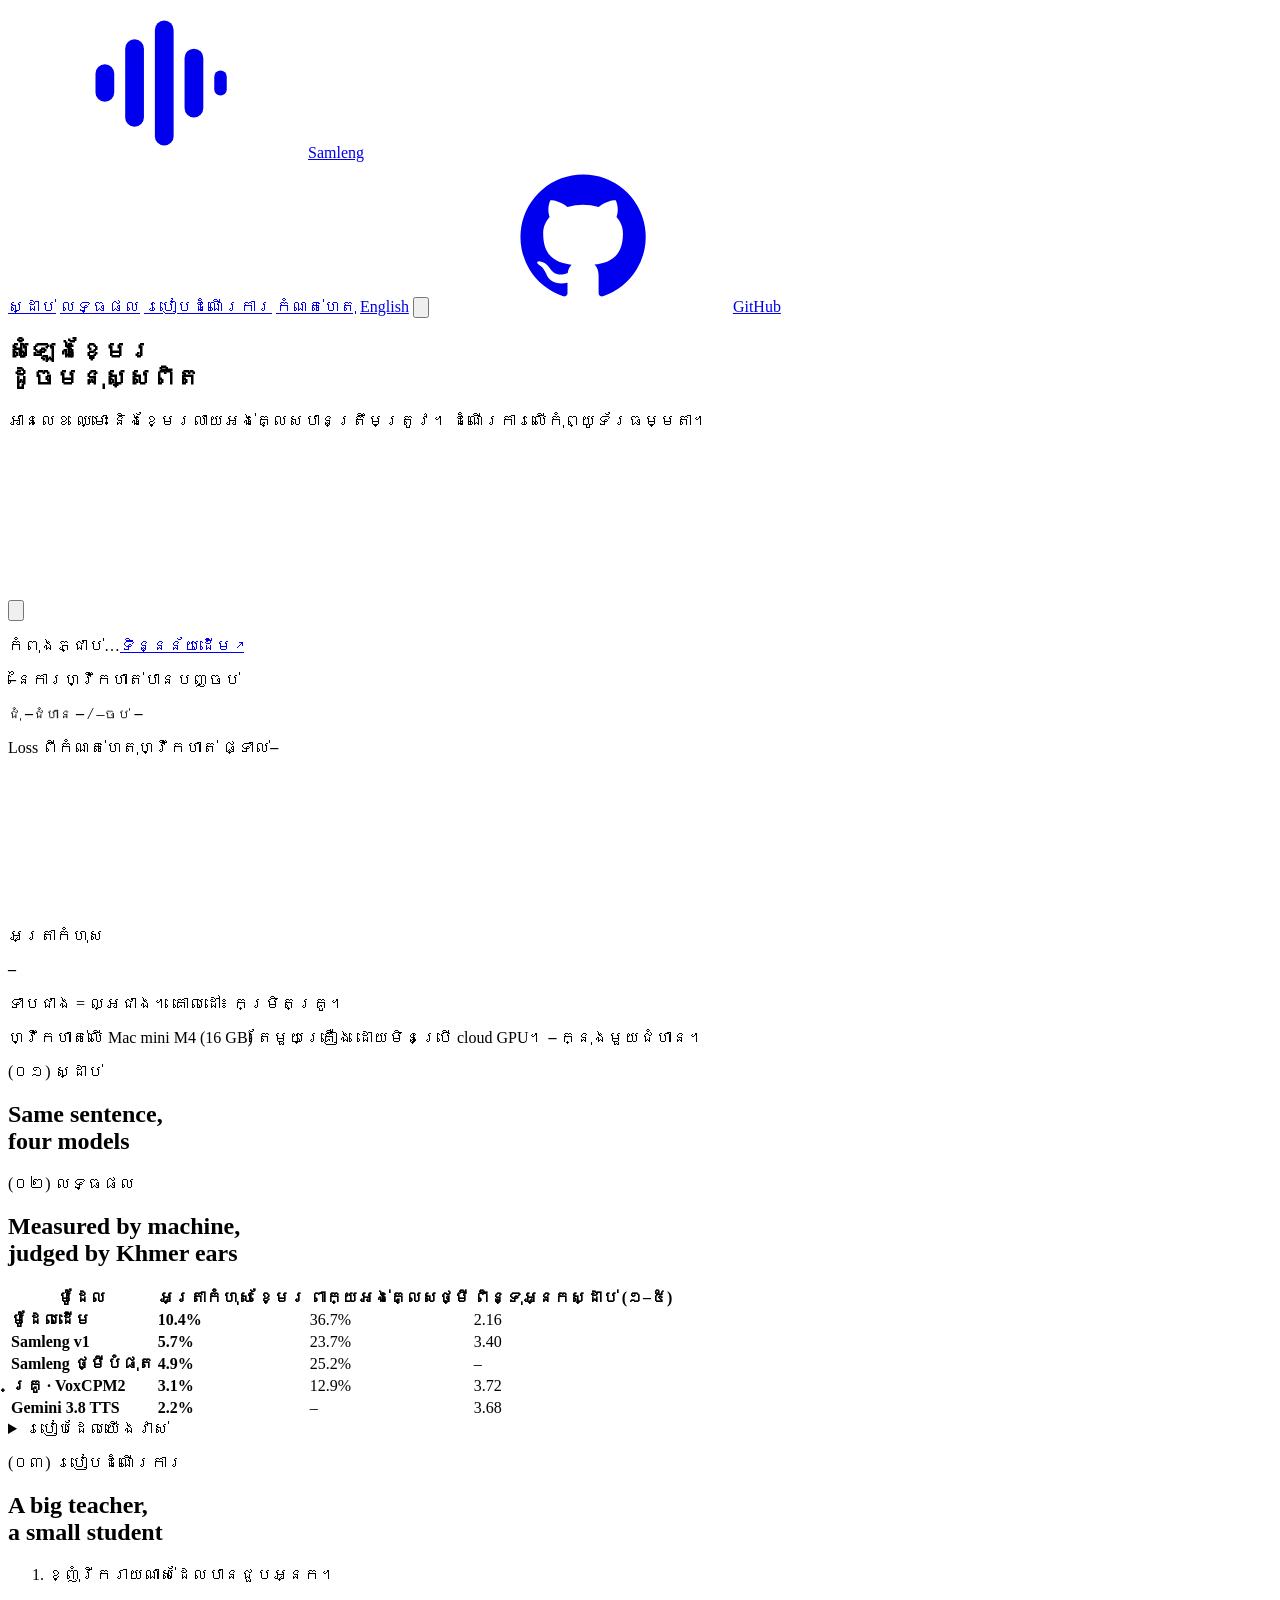
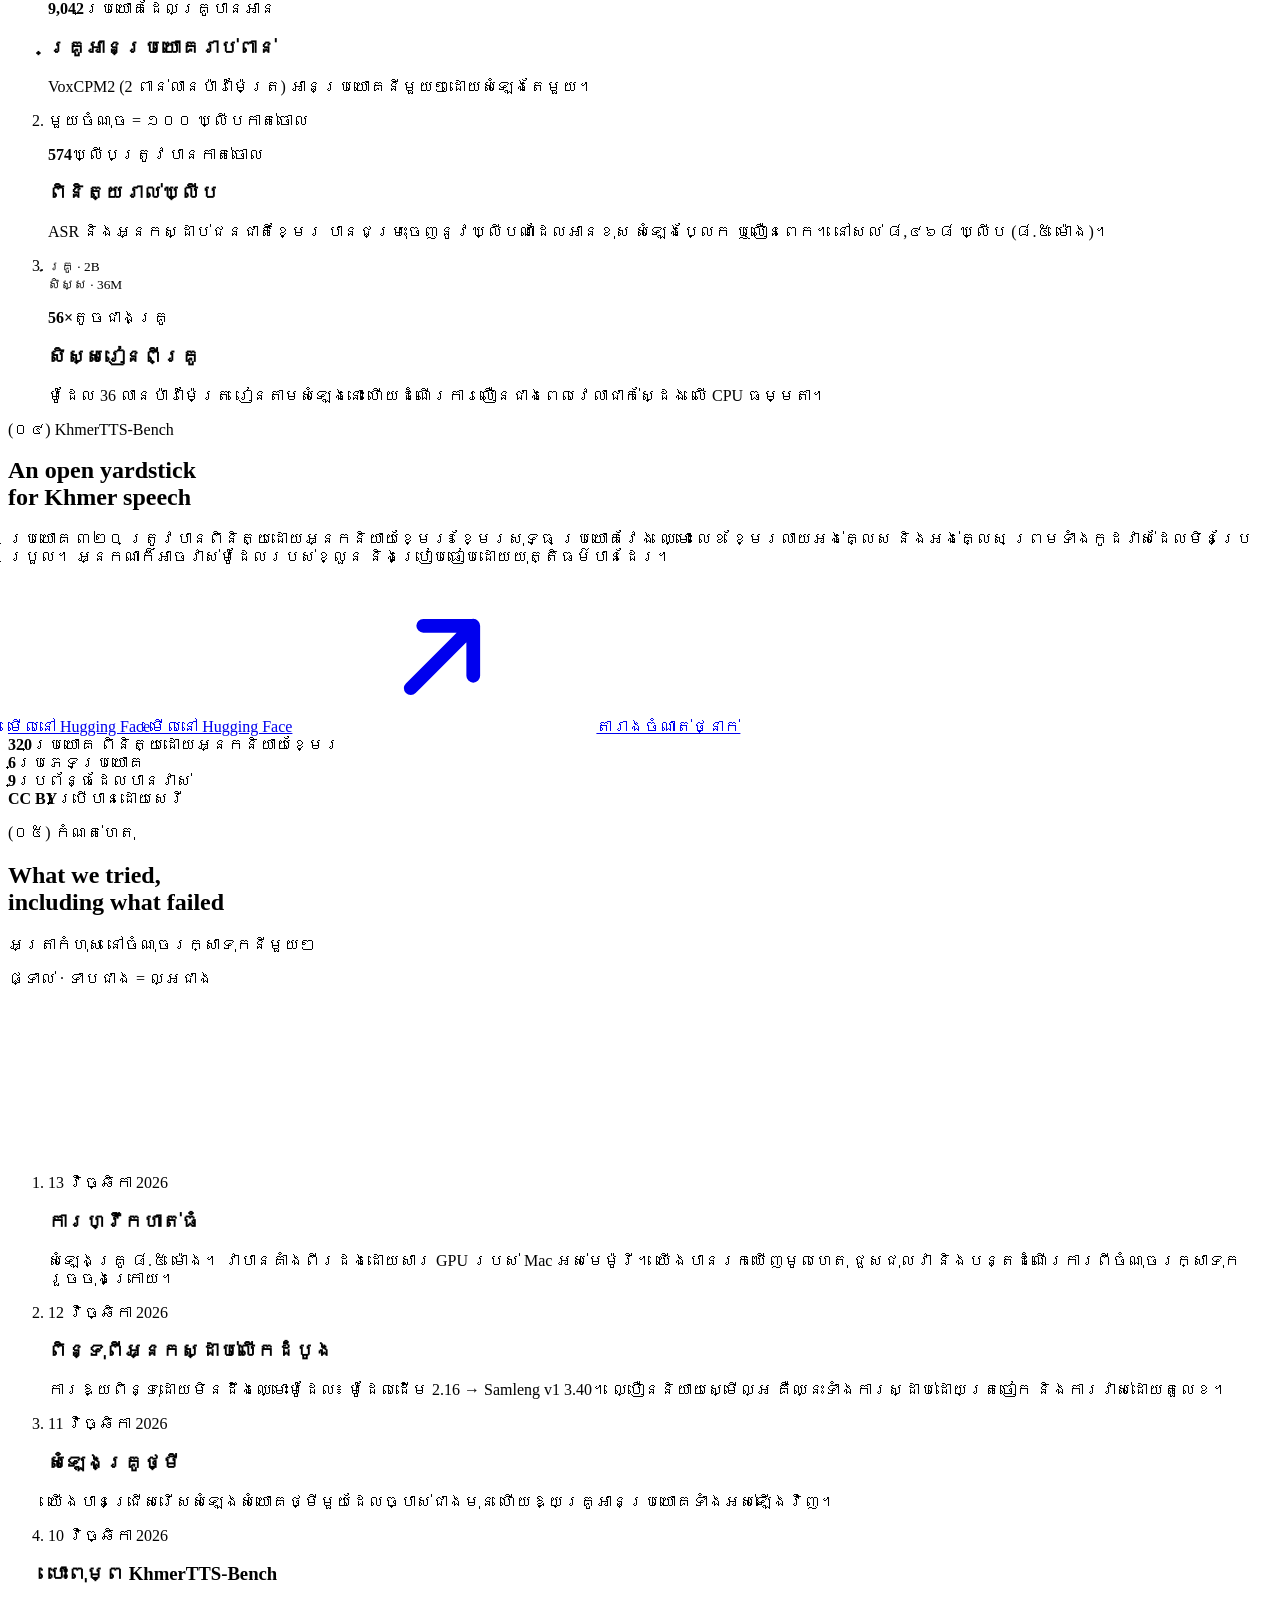
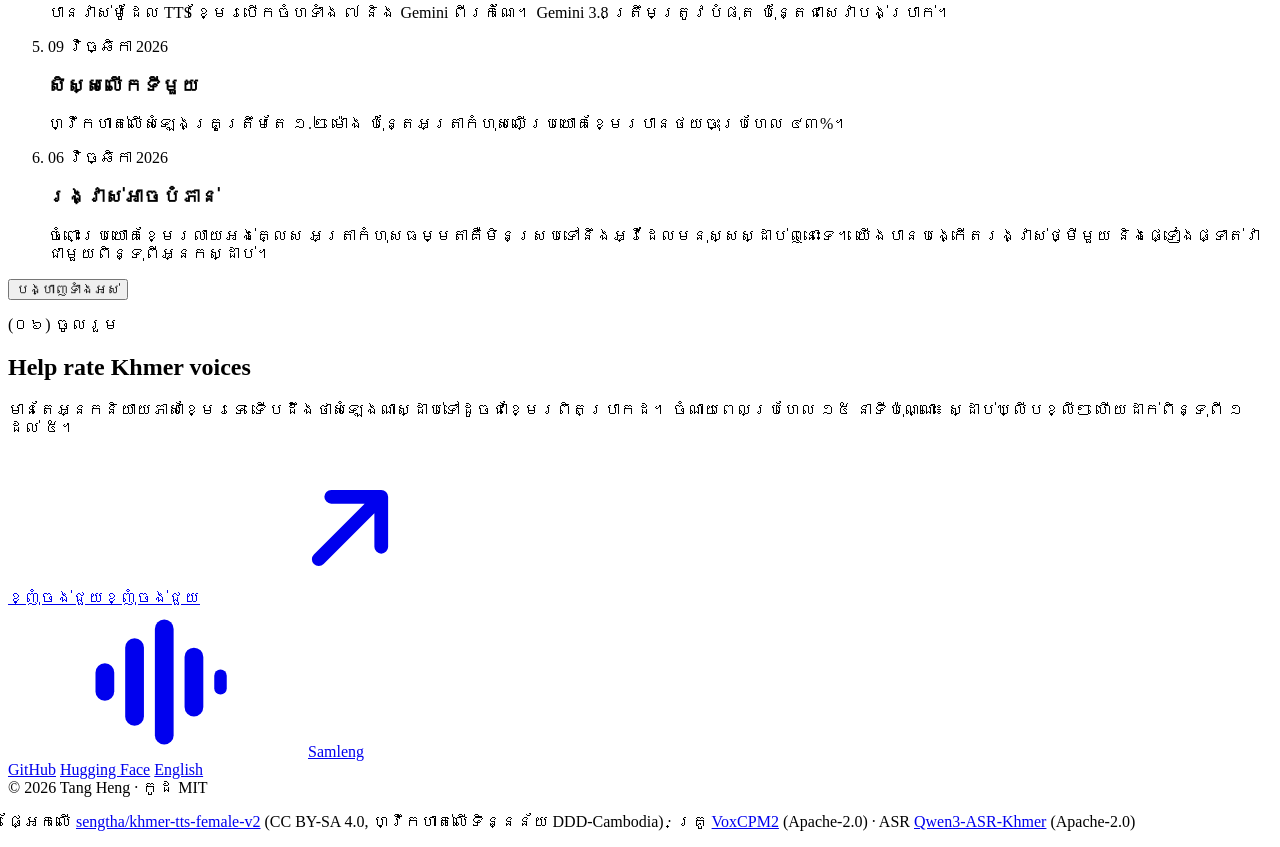
==== commit e2dc8e12: "Site: new best models update the log and results by themselves" ====
--- a/web/km/index.html
+++ b/web/km/index.html
@@ -122,7 +122,7 @@
           <tbody>
             <tr><td class="sys"><b>ម៉ូដែលដើម</b></td><td data-k="អត្រាកំហុស ខ្មែរ"><div class="hbar"><b>10.4%</b><span><i style="--v:86.7"></i></span></div></td><td class="val" data-k="ពាក្យអង់គ្លេសថ្មី">36.7%</td><td class="val" data-k="ពិន្ទុអ្នកស្ដាប់">2.16</td></tr>
             <tr><td class="sys"><b>Samleng v1</b></td><td data-k="អត្រាកំហុស ខ្មែរ"><div class="hbar"><b>5.7%</b><span><i style="--v:47.5;--dl:.35s"></i></span></div></td><td class="val" data-k="ពាក្យអង់គ្លេសថ្មី">23.7%</td><td class="val" data-k="ពិន្ទុអ្នកស្ដាប់">3.40</td></tr>
-            <tr class="ours"><td class="sys"><b>Samleng ថ្មីបំផុត</b></td><td data-k="អត្រាកំហុស ខ្មែរ"><div class="hbar"><b>5.1%</b><span><i style="--v:42.5;--dl:.45s"></i></span></div></td><td class="val" data-k="ពាក្យអង់គ្លេសថ្មី">25.0%</td><td class="val na" data-k="ពិន្ទុអ្នកស្ដាប់">–</td></tr>
+            <tr class="ours"><td class="sys"><b>Samleng ថ្មីបំផុត</b></td><td data-k="អត្រាកំហុស ខ្មែរ"><div class="hbar"><b data-live="champ-all">4.9%</b><span><i data-live="champ-bar" style="--v:40.8;--dl:.45s"></i></span></div></td><td class="val" data-k="ពាក្យអង់គ្លេសថ្មី" data-live="champ-unseen">25.2%</td><td class="val na" data-k="ពិន្ទុអ្នកស្ដាប់">–</td></tr>
             <tr><td class="sys"><b>គ្រូ · VoxCPM2</b></td><td data-k="អត្រាកំហុស ខ្មែរ"><div class="hbar"><b>3.1%</b><span><i style="--v:25.8;--dl:.55s"></i></span></div></td><td class="val" data-k="ពាក្យអង់គ្លេសថ្មី">12.9%</td><td class="val" data-k="ពិន្ទុអ្នកស្ដាប់">3.72</td></tr>
             <tr><td class="sys"><b>Gemini 3.8 TTS</b></td><td data-k="អត្រាកំហុស ខ្មែរ"><div class="hbar"><b>2.2%</b><span><i style="--v:18.3;--dl:.7s"></i></span></div></td><td class="val na" data-k="ពាក្យអង់គ្លេសថ្មី">–</td><td class="val" data-k="ពិន្ទុអ្នកស្ដាប់">3.68</td></tr>
           </tbody>
@@ -131,7 +131,7 @@
           <li><b>អត្រាកំហុស</b><p class="t-small">មេដ្យាន (median) នៃភាគរយតួអក្សរដែលប្រព័ន្ធស្គាល់សំឡេងសរសេរខុស។ ពិន្ទុអាចប្រែប្រួលប្រហែល ១ ពិន្ទុដោយចៃដន្យ ដូច្នេះយើងមិនរាប់ភាពខុសគ្នាតូចជាងនេះទេ។</p></li>
           <li><b>ពិន្ទុអ្នកស្ដាប់</b><p class="t-small">ការឱ្យពិន្ទុពី ១ ដល់ ៥ ដោយមិនដឹងថាជាម៉ូដែលណា លើប្រយោគចំនួន ២៥។ បច្ចុប្បន្នមានអ្នកវាយតម្លៃតែម្នាក់គត់ (អ្នកបង្កើត) ហើយយើងកំពុងស្វែងរកអ្នកស្ដាប់បន្ថែម។</p></li>
           <li><b>ពាក្យអង់គ្លេសថ្មី</b><p class="t-small">ប្រយោគខ្មែរលាយពាក្យអង់គ្លេស ដែលម៉ូដែលមិនធ្លាប់ឃើញពេលហ្វឹកហាត់។ Gemini អានអត្ថបទដើម ចំណែកម៉ូដែលផ្សេងទៀតប្រើកម្មវិធីបំប្លែងលេខរបស់យើង។</p></li>
-          <li><b>Samleng ថ្មីបំផុត</b><p class="t-small">ម៉ូដែលល្អបំផុតរបស់យើងពេលនេះ៖ សំឡេងស្ងប់ថ្មី ដែលកំពុងហ្វឹកហាត់នៅឡើយ (២៤ វិច្ឆិកា ២០២៦)។ មិនទាន់មានពិន្ទុពីអ្នកស្ដាប់នៅឡើយទេ។</p></li>
+          <li><b>Samleng ថ្មីបំផុត</b><p class="t-small">ម៉ូដែលល្អបំផុតរបស់យើងពេលនេះ៖ សំឡេងស្ងប់ថ្មី ដែលកំពុងហ្វឹកហាត់នៅឡើយ (<span data-live="champ-date">២៦ វិច្ឆិកា ២០២៦</span>)។ មិនទាន់មានពិន្ទុពីអ្នកស្ដាប់នៅឡើយទេ។</p></li>
         </ul></details>
       </div>
     </div>
